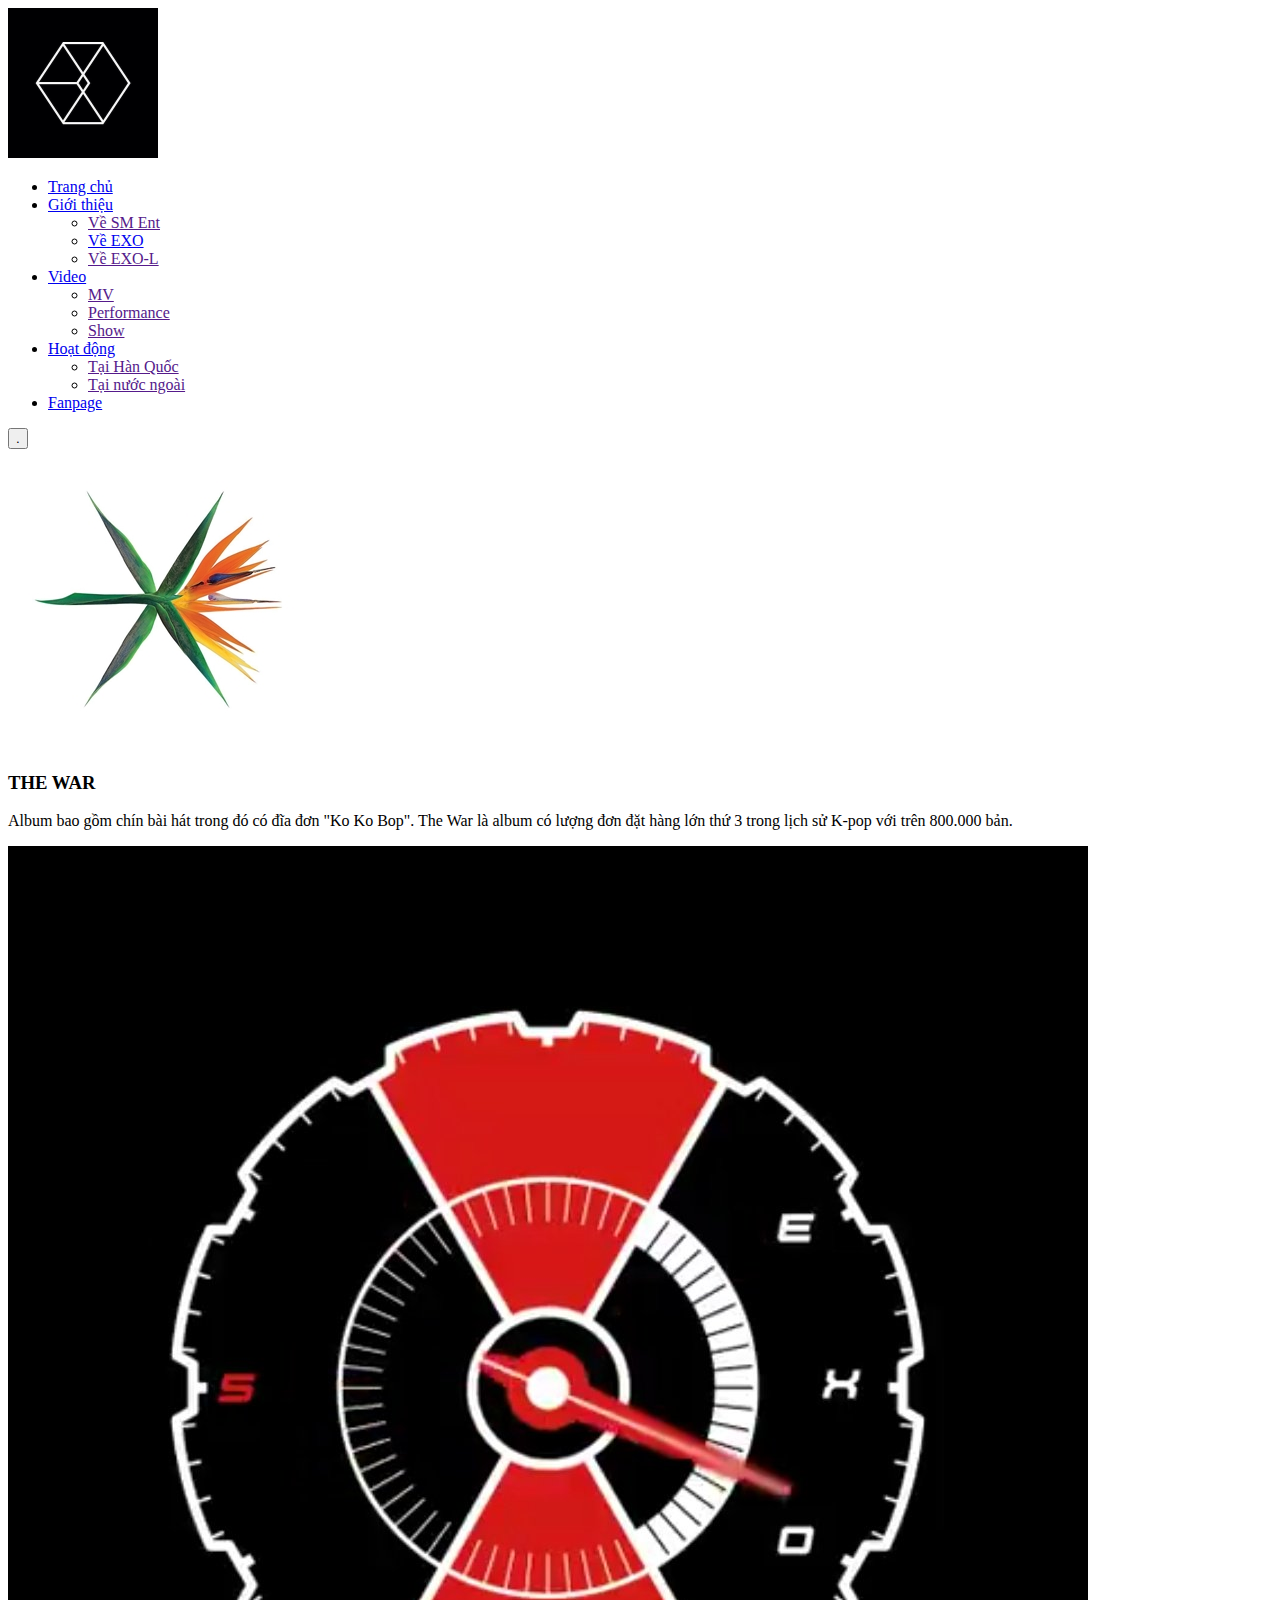
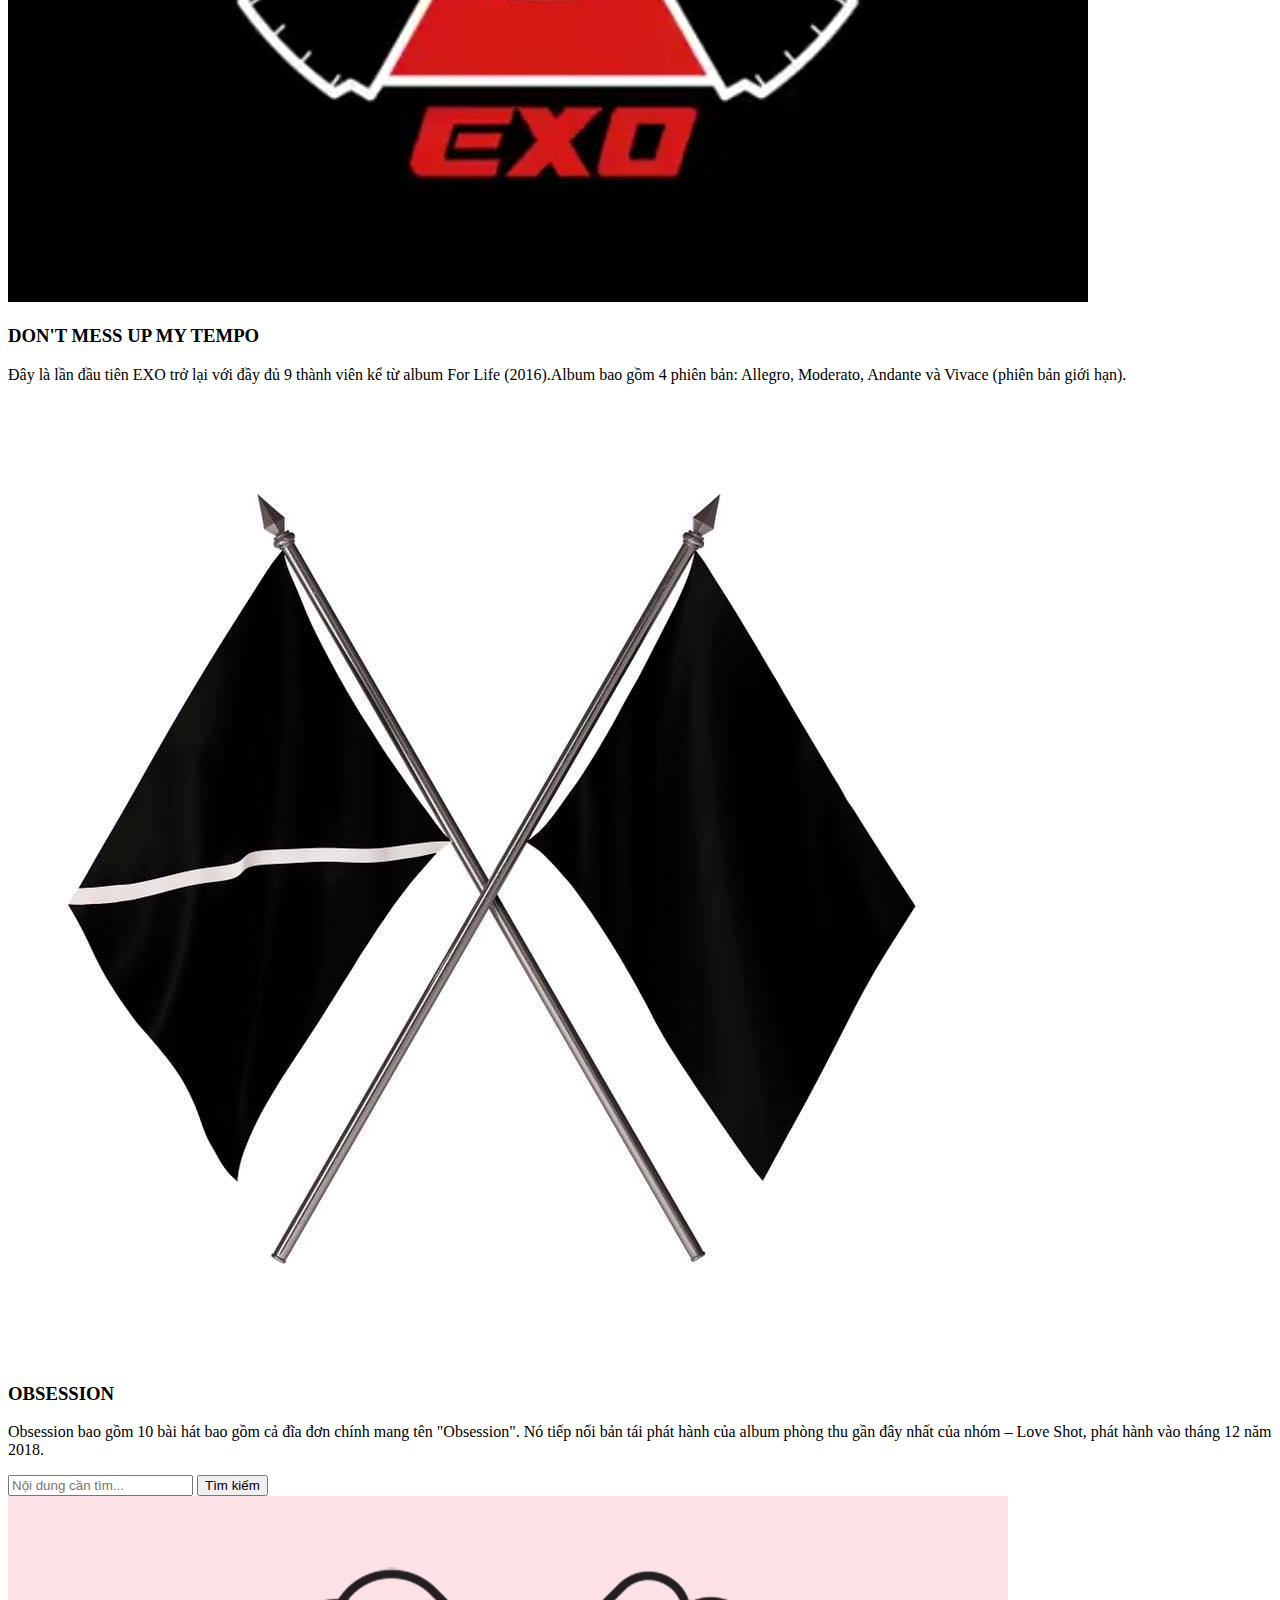
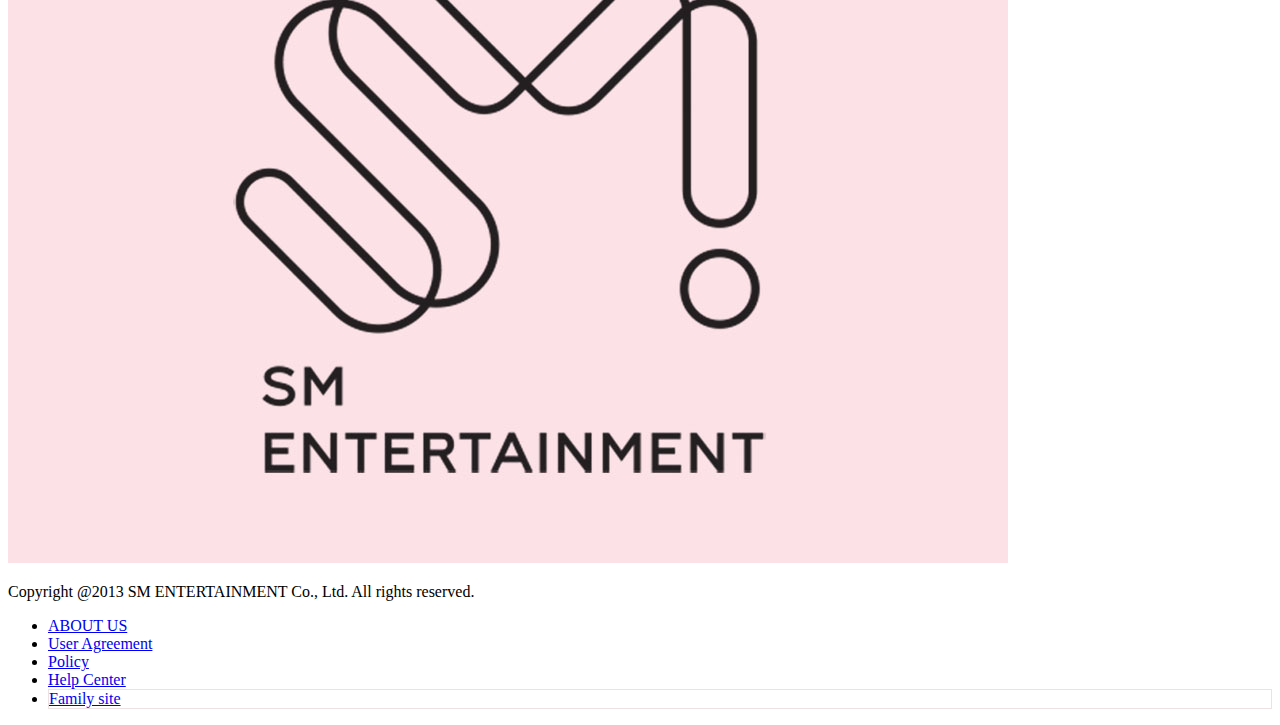
==== index.html @ 8d4e1b20 "Add files via upload" ====
<!DOCTYPE html>
<html lang="en">
<head>
    <meta charset="UTF-8">
    <meta http-equiv="X-UA-Compatible" content="IE=edge">
    <meta name="viewport" content="width=device-width, initial-scale=1.0">
    <title>EXO</title>
    <link rel="stylesheet" href="HDMT.css">
</head>
<body>
    <!--header  -->
    <div class="header">
        <div class="header-img">
            <img style="width: 150px;" src="image/logo-exo.jpg" alt="">
        </div>
    </div>
    <!-- menu -->
    <div class="menu">
        <div class="menu-m">
            <ul>
                <li class="menu-1"><a href="#">Trang chủ</a></li>
                <li class="menu-1 dropdown"><a href="#">Giới thiệu</a>
                    <ul class="menu-2">
                        <li><a href="">Về SM Ent</a></li>
                        <li><a href="EXO1.html">Về EXO</a></li>
                        <li><a href="">Về EXO-L</a></li>
                    </ul>
                </li>
               
                <li class="menu-1 dropdown"><a href="#">Video</a>
                    <ul class="menu-2">
                        <li><a href="">MV</a></li>
                        <li><a href="">Performance</a></li>
                        <li><a href="">Show</a></li>
                    </ul>
                </li>

                <li class="menu-1 dropdown"><a href="#">Hoạt động</a>
                    <ul class="menu-2">
                        <li><a href="">Tại Hàn Quốc</a></li>
                        <li><a href="">Tại nước ngoài</a></li>
                    </ul>
                </li>
                <li class="menu-1"><a href="https://www.facebook.com/weareoneEXO">Fanpage</a></li>
            </ul>
        </div>
    </div>
    <!-- container -->
    <div class="cont">
        <div class="cont-banner">
            <a href="https://www.youtube.com/watch?v=pSudEWBAYRE"><button>.</button></a>
        </div>
        <div class="cont-2">
            <div class="cont-2-ct">
                <a href="https://www.nhaccuatui.com/playlist/the-war-exo.MiFNF1f0KO3B.html"><img src="image/EXO_The_War_cover.jpg" alt=""></a>
                <h3>THE WAR</h3>
                <p>Album bao gồm chín bài hát trong đó có đĩa đơn "Ko Ko Bop". The War là album có lượng đơn đặt hàng lớn thứ 3 trong lịch sử K-pop với trên 800.000 bản.</p>
            </div>

            <div class="cont-2-ct">
                <a href="https://www.nhaccuatui.com/playlist/dont-mess-up-my-tempo-exo.9JsAPkCvSHSS.html"><img src="image/logo tempo.jpg" alt=""></a>
                <h3>DON'T MESS UP MY TEMPO</h3>
                <p>Đây là lần đầu tiên EXO trở lại với đầy đủ 9 thành viên kể từ album For Life (2016).Album bao gồm 4 phiên bản: Allegro, Moderato, Andante và Vivace (phiên bản giới hạn).</p>
            </div>

            <div class="cont-2-ct">
               <a href="https://www.nhaccuatui.com/playlist/obsession-exo.vkm2ixbosdL2.html"><img src="image/logo obs.jpg" alt=""></a> 
                <h3>OBSESSION</h3>
                <p>Obsession bao gồm 10 bài hát bao gồm cả đĩa đơn chính mang tên "Obsession". Nó tiếp nối bản tái phát hành của album phòng thu gần đây nhất của nhóm – Love Shot, phát hành vào tháng 12 năm 2018.</p>
        </div>
        
    </div>
    <div class="wpb_wrapper">
        <input type="text" placeholder="Nội dung cần tìm...">
        <button>Tìm kiếm</button>

    </div>
    <!-- footer -->
    <div class="footer">
        <div class="footer-img">
            <img src="image/logo sm.jpg" alt="">
        </div>
        <div class="footer-end">
            <div class="copyright">
                <p>Copyright @2013 SM ENTERTAINMENT Co., Ltd. All rights reserved.</p>
            </div>
    
            <div class="footer-menu">
                <ul>
                    <li><a href="#">ABOUT US</a></li>
                    <li><a href="#">User Agreement</a></li>
                    <li><a href="#">Policy</a></li>
                    <li><a href="#">Help Center</a></li>
                    <li style="border: 1px solid rgb(236, 226, 226)"><a href="#">Family site</a></li>  
                </ul>
            </div>

        </div>
    </div>
</body>
</html>
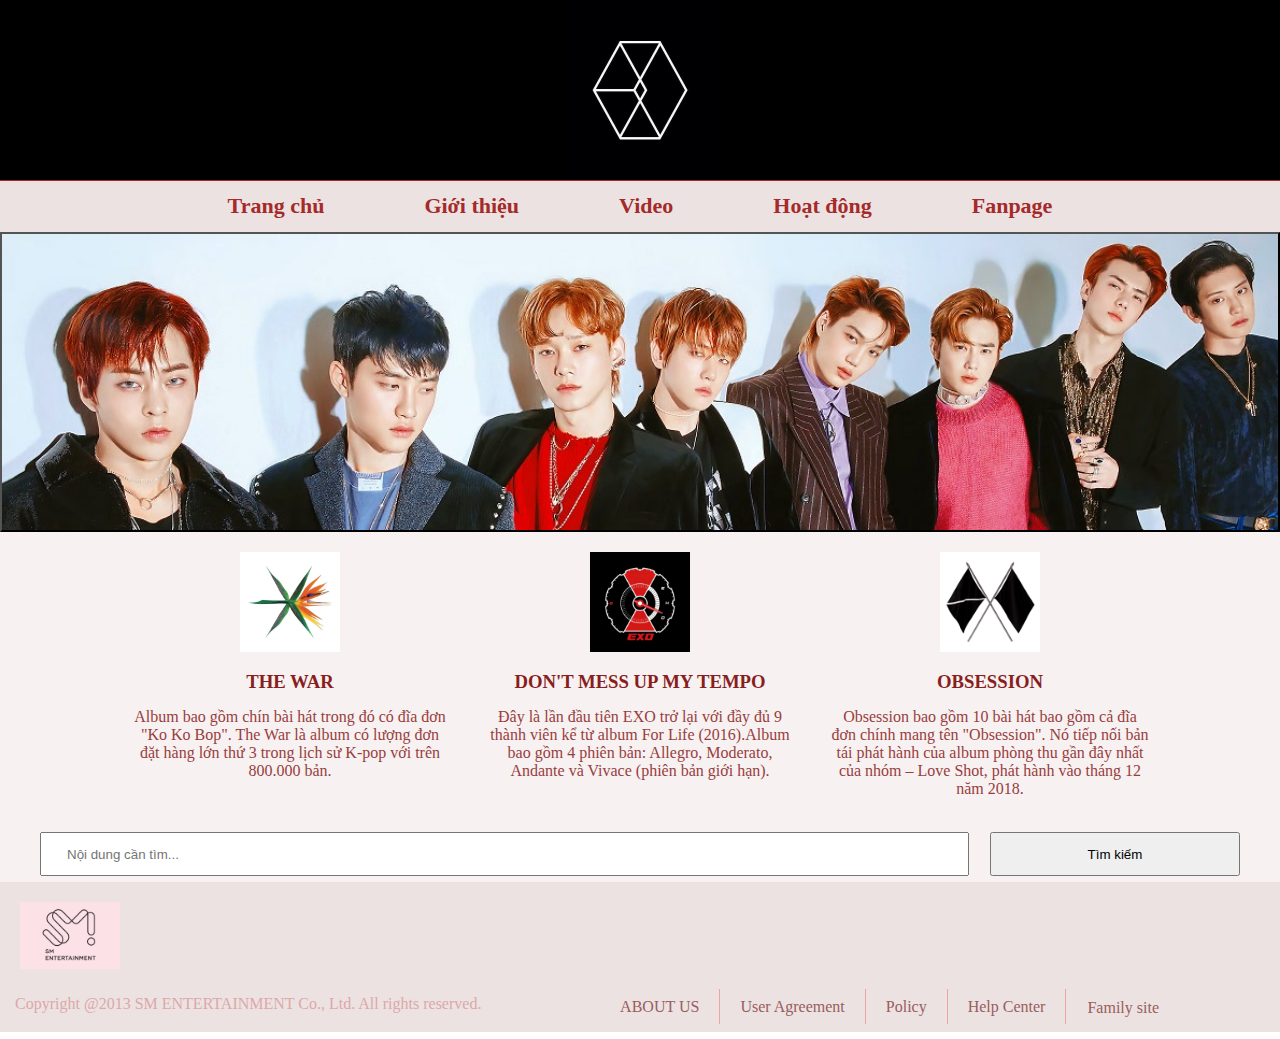
==== commit 5ce8f47f: "Add files via upload" ====
--- a/index.html
+++ b/index.html
@@ -5,7 +5,7 @@
     <meta http-equiv="X-UA-Compatible" content="IE=edge">
     <meta name="viewport" content="width=device-width, initial-scale=1.0">
     <title>EXO</title>
-    <link rel="stylesheet" href="HDMT.css">
+    <link rel="stylesheet" href="index.css">
 </head>
 <body>
     <!--header  -->
--- a/index.css
+++ b/index.css
@@ -0,0 +1,203 @@
+*{
+    margin: 0px;
+    padding: 0px;
+}
+
+.header{
+    width: 100%;
+    height: 180px;
+    background-color: black;
+    display: flex;
+    justify-content: center;
+}
+.header-img{
+    width: 100%;
+    height: 180px;
+    display: flex;
+    justify-content: center;
+   
+}
+
+.menu{
+    width: 100%;
+    height: 51px;
+    display: flex;
+    justify-content: center;
+    border-top: 1px solid brown ;
+}
+
+.menu-m{
+    width: 100%;
+    height: 51px;
+    display: flex;
+    justify-content: center;
+    background-color: rgb(236, 226, 226);
+}
+
+.menu-m ul .menu-1{
+    float: left;
+    list-style: none;
+    padding: 0px 50px 0px 50px;
+    line-height: 50px;
+    font-size: 22px;
+    
+}
+.dropdown{
+    position: relative;
+}
+
+.menu-2{
+    position: absolute;
+    display: none;
+    width: 140px;
+    font-size: 18px;
+    background-color: rgb(247, 241, 241);
+}
+.menu-2 li{
+    list-style: none;
+    border-top: 1px solid rgb(184, 103, 103);
+    border-bottom: 1px solid rgb(231, 189, 189) ;
+    padding-left: 10px;
+}
+.menu-2 li:hover{
+    background-color: rgb(250, 250, 250);
+}
+
+.dropdown:hover .menu-2{
+    display: block;
+}
+
+.menu-m ul li a{
+    color: brown;
+    text-decoration: none;
+    font-weight: 900;
+}
+.menu-m ul li a:hover{
+    color:rgb(99, 48, 48);
+
+}
+
+.cont{
+    width: 100%;
+    height: 700px;
+    background-color:rgb(247, 241, 241);
+}
+.cont-banner{
+    width: 100%;
+    height: 300px;
+    background-image: url(image/exo1.jpg);
+    color: white;
+    text-align: center;
+    background-size: cover;
+    background-repeat: no-repeat;
+}
+.cont-banner button{
+    padding-bottom: 0%;
+    padding-top: 0%;
+    width: 100%;
+    height: 100%;
+    background-color: transparent;
+}
+
+.cont-2{
+    width: 1200px;
+    height: 300px;
+    margin: 0px auto;
+    display: flex;
+    justify-content: center;
+}
+.cont-2-ct{
+    width: 350px;
+    height: 300px;
+    float: left;
+    text-align: center;
+}
+.cont-2-ct img{
+    padding-top: 20px;
+    width: 100px;
+    height: 100px;
+}
+.cont-2-ct h3{
+    padding: 15px 20px;
+    color:  rgb(136, 30, 30);
+
+}
+.cont-2-ct p{
+    padding: 0px 15px;
+    color: rgb(151, 62, 62);
+}
+
+.wpb_wrapper{
+    width: 1200px;
+    height: 50px;
+    margin: 0px auto;
+}
+.wpb_wrapper input{
+    width: 900px;
+    height: 40px;
+    padding-left: 25px;
+}
+
+.wpb_wrapper button{
+    width: 250px;
+    height: 44px;
+    float:right
+}
+.wpb_wrapper button:hover{
+    background-color: rgb(165, 76, 76);
+    cursor: pointer
+}
+.footer{
+    width: 100%;
+    height: 150px;
+    background-color: rgb(236, 226, 226);
+    padding-bottom: 0px;
+}
+.footer-img{
+    padding-top: 20px;
+    padding-left: 20px;
+    width: 100px;
+    height: 67px;
+    display: flex;
+    justify-content: left;
+   
+}
+.footer-end{
+    width: 1200px;
+    height: 50px;
+}
+.copyright{
+    width: 500px;
+    height: 15px;
+    text-align: left;
+    float: left;
+    line-height: 50px;
+}
+.copyright p{
+    padding: 10px 15px;
+    color: rgb(221, 168, 168);
+}
+.footer-menu{
+    width: 600px;
+    height: 50px;
+    display: flex;
+    justify-content: right;
+
+    line-height: 35px;
+    margin-top:20px;
+    float: right;
+}
+.footer-menu li{
+    list-style: none;
+    float: left;
+    border-right: 1px solid rgb(238, 164, 164);
+    padding: 0px 20px 0px 20px;
+}
+.footer-menu ul{
+    margin-right: 20px;
+
+}
+.footer-menu li a{
+    color: rgb(153, 93, 93);
+    text-decoration: none;
+}
